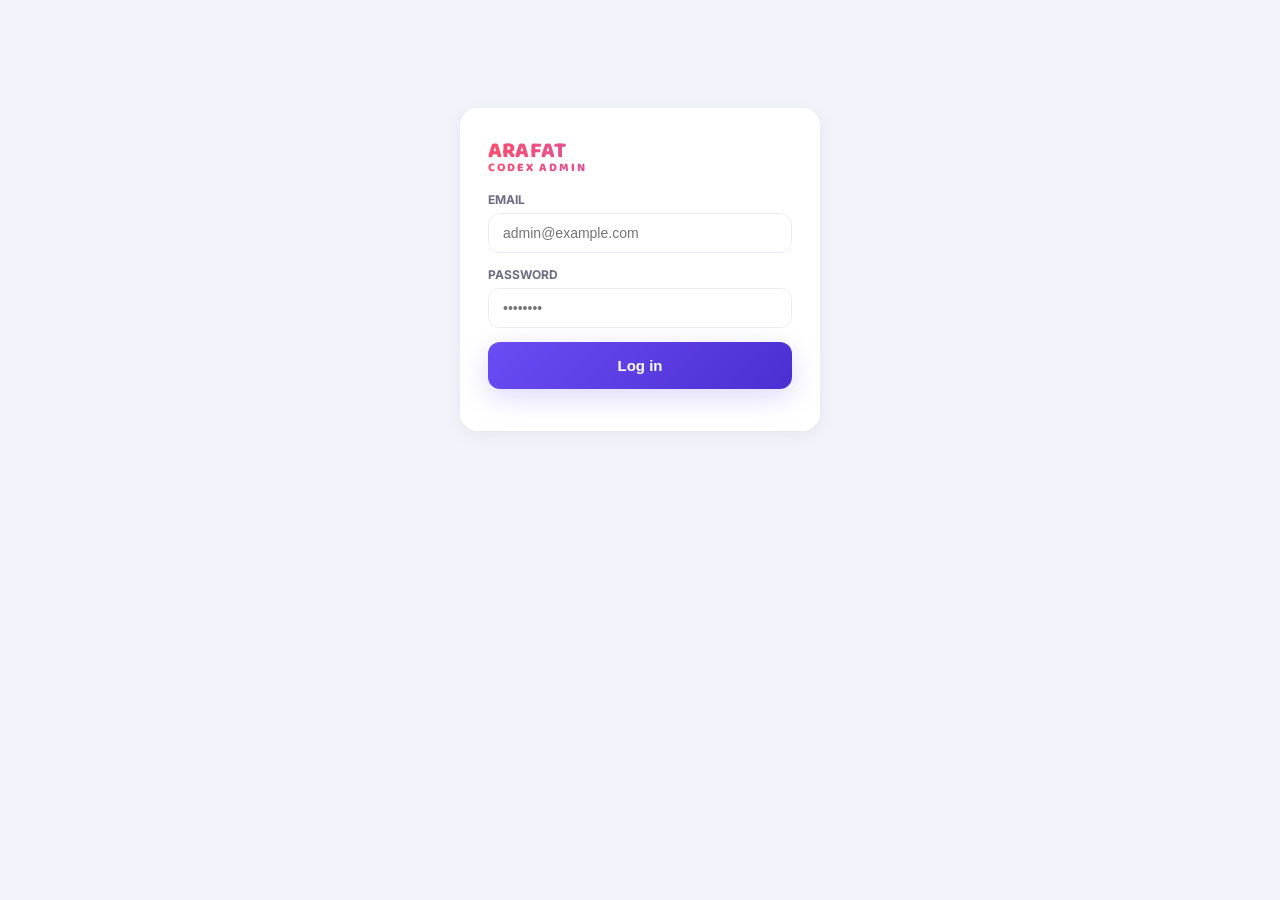
==== frontend/admin/index.html @ 89444cfe "Add files via upload" ====
<!DOCTYPE html>
<html lang="en">
<head>
<meta charset="UTF-8" />
<meta name="viewport" content="width=device-width, initial-scale=1.0" />
<title>Admin · Arafat Codex</title>
<link rel="stylesheet" href="css/admin.css" />
</head>
<body>
<div class="admin-shell">
  <div class="admin-header">
    <div class="brand">ARAFAT<br /><small>CODEX ADMIN</small></div>
    <button class="logout-btn" id="logoutBtn">Log out</button>
  </div>

  <div class="admin-tabs">
    <div class="admin-tab active" data-tab="products">Products</div>
    <div class="admin-tab" data-tab="settings">Payment & Settings</div>
    <div class="admin-tab" data-tab="orders">Orders</div>
  </div>

  <!-- PRODUCTS -->
  <div class="admin-panel active" id="panel-products">
    <div class="admin-card">
      <h3 style="margin-top:0;">Add / edit product</h3>
      <div class="admin-grid">
        <div class="form-row"><label>Name</label><input id="p_name" placeholder="FREE FIRE LIKES" /></div>
        <div class="form-row"><label>Subtitle</label><input id="p_subtitle" placeholder="UID TOPUP" /></div>
        <div class="form-row"><label>Category</label><input id="p_category" placeholder="likes" /></div>
        <div class="form-row"><label>Requires player UID?</label>
          <select id="p_requires_uid"><option value="true">Yes</option><option value="false">No</option></select>
        </div>
      </div>
      <div id="packageRows"></div>
      <button class="btn-sm approve" onclick="addPackageRow()">+ Add package</button>
      <div style="margin-top:16px; display:flex; gap:10px;">
        <button class="btn-primary" style="width:auto; margin:0;" onclick="saveProduct()">Save product</button>
        <button class="btn-sm reject" onclick="resetProductForm()">Clear form</button>
      </div>
    </div>

    <div class="admin-card">
      <h3 style="margin-top:0;">Existing products</h3>
      <table class="admin-table" id="productsTable">
        <thead><tr><th>Name</th><th>Category</th><th>Packages</th><th>Active</th><th></th></tr></thead>
        <tbody></tbody>
      </table>
    </div>
  </div>

  <!-- SETTINGS -->
  <div class="admin-panel" id="panel-settings">
    <div class="admin-card">
      <h3 style="margin-top:0;">Payment methods</h3>
      <div class="toggle-row"><span>Binance Pay</span>
        <label class="switch"><input type="checkbox" id="pm_binance" /><span class="slider"></span></label></div>
      <div class="toggle-row"><span>bKash</span>
        <label class="switch"><input type="checkbox" id="pm_bkash" /><span class="slider"></span></label></div>
      <div class="toggle-row"><span>Nagad</span>
        <label class="switch"><input type="checkbox" id="pm_nagad" /><span class="slider"></span></label></div>
    </div>

    <div class="admin-card">
      <h3 style="margin-top:0;">Wallet & deposits</h3>
      <div class="admin-grid">
        <div class="form-row"><label>Binance Pay ID</label><input id="s_binance_pay_id" /></div>
        <div class="form-row"><label>Minimum deposit (USDT)</label><input id="s_min_deposit" type="number" step="0.01" /></div>
      </div>
    </div>

    <div class="admin-card">
      <h3 style="margin-top:0;">Nickname lookup API</h3>
      <p style="color:var(--text-muted); font-size:13px; margin-top:0;">
        Third-party endpoint, not something this project builds - swap or disable it any time.
      </p>
      <div class="admin-grid">
        <div class="form-row"><label>API base URL</label><input id="s_nickname_url" /></div>
      </div>
      <div class="toggle-row"><span>Enabled</span>
        <label class="switch"><input type="checkbox" id="s_nickname_enabled" /><span class="slider"></span></label></div>
    </div>

    <button class="btn-primary" style="width:auto;" onclick="saveSettings()">Save settings</button>
    <div id="settingsResult" style="font-weight:600; margin-top:8px;"></div>
  </div>

  <!-- ORDERS -->
  <div class="admin-panel" id="panel-orders">
    <div class="admin-card">
      <h3 style="margin-top:0;">All orders</h3>
      <table class="admin-table" id="ordersTable">
        <thead><tr><th>Product</th><th>UID</th><th>Price</th><th>Status</th><th></th></tr></thead>
        <tbody></tbody>
      </table>
    </div>
  </div>
</div>

<script src="../js/api.js"></script>
<script src="js/admin.js"></script>
</body>
</html>
---- frontend/admin/css/admin.css ----
@import url('../../css/style.css');

body { background: var(--bg); }

.admin-shell { max-width: 960px; margin: 0 auto; padding: 24px 20px 60px; }

.admin-header {
  display: flex; align-items: center; justify-content: space-between; margin-bottom: 24px;
}
.admin-header .brand { font-size: 24px; }
.logout-btn {
  background: none; border: 1px solid var(--border); border-radius: var(--radius-pill);
  padding: 8px 16px; font-weight: 600; cursor: pointer; color: var(--text-muted);
}

.admin-tabs { display: flex; gap: 8px; margin-bottom: 20px; border-bottom: 1px solid var(--border); }
.admin-tab {
  padding: 10px 18px; font-weight: 700; font-size: 14px; color: var(--text-muted);
  cursor: pointer; border-bottom: 2px solid transparent;
}
.admin-tab.active { color: var(--primary-dark); border-bottom-color: var(--primary); }

.admin-panel { display: none; }
.admin-panel.active { display: block; }

.admin-card {
  background: var(--surface); border-radius: var(--radius-lg); box-shadow: var(--shadow-card);
  padding: 20px; margin-bottom: 16px;
}

.admin-grid { display: grid; grid-template-columns: repeat(auto-fill, minmax(220px, 1fr)); gap: 14px; }

.form-row { display: flex; flex-direction: column; gap: 6px; margin-bottom: 14px; }
.form-row label { font-size: 12px; font-weight: 700; color: var(--text-muted); text-transform: uppercase; }
.form-row input, .form-row select {
  padding: 11px 14px; border-radius: var(--radius-md); border: 1px solid var(--border); font-size: 14px;
}

.toggle-row { display: flex; align-items: center; justify-content: space-between; padding: 10px 0; border-bottom: 1px solid var(--border); }
.toggle-row:last-child { border-bottom: none; }

.switch { position: relative; width: 44px; height: 24px; }
.switch input { opacity: 0; width: 0; height: 0; }
.switch .slider {
  position: absolute; inset: 0; background: #E1E1EA; border-radius: 999px; cursor: pointer; transition: .2s;
}
.switch .slider::before {
  content: ""; position: absolute; width: 18px; height: 18px; left: 3px; top: 3px;
  background: #fff; border-radius: 50%; transition: .2s;
}
.switch input:checked + .slider { background: var(--primary); }
.switch input:checked + .slider::before { transform: translateX(20px); }

table.admin-table { width: 100%; border-collapse: collapse; font-size: 14px; }
table.admin-table th, table.admin-table td { text-align: left; padding: 10px 8px; border-bottom: 1px solid var(--border); }
table.admin-table th { color: var(--text-muted); font-size: 12px; text-transform: uppercase; }

.btn-sm {
  padding: 6px 12px; border-radius: var(--radius-md); border: none; font-weight: 700; font-size: 12px; cursor: pointer;
}
.btn-sm.approve { background: #E7F9EE; color: #16794D; }
.btn-sm.reject { background: #FDEAEA; color: #B91C1C; }

.login-card {
  max-width: 360px; margin: 12vh auto; background: var(--surface); border-radius: var(--radius-lg);
  box-shadow: var(--shadow-card); padding: 32px 28px;
}
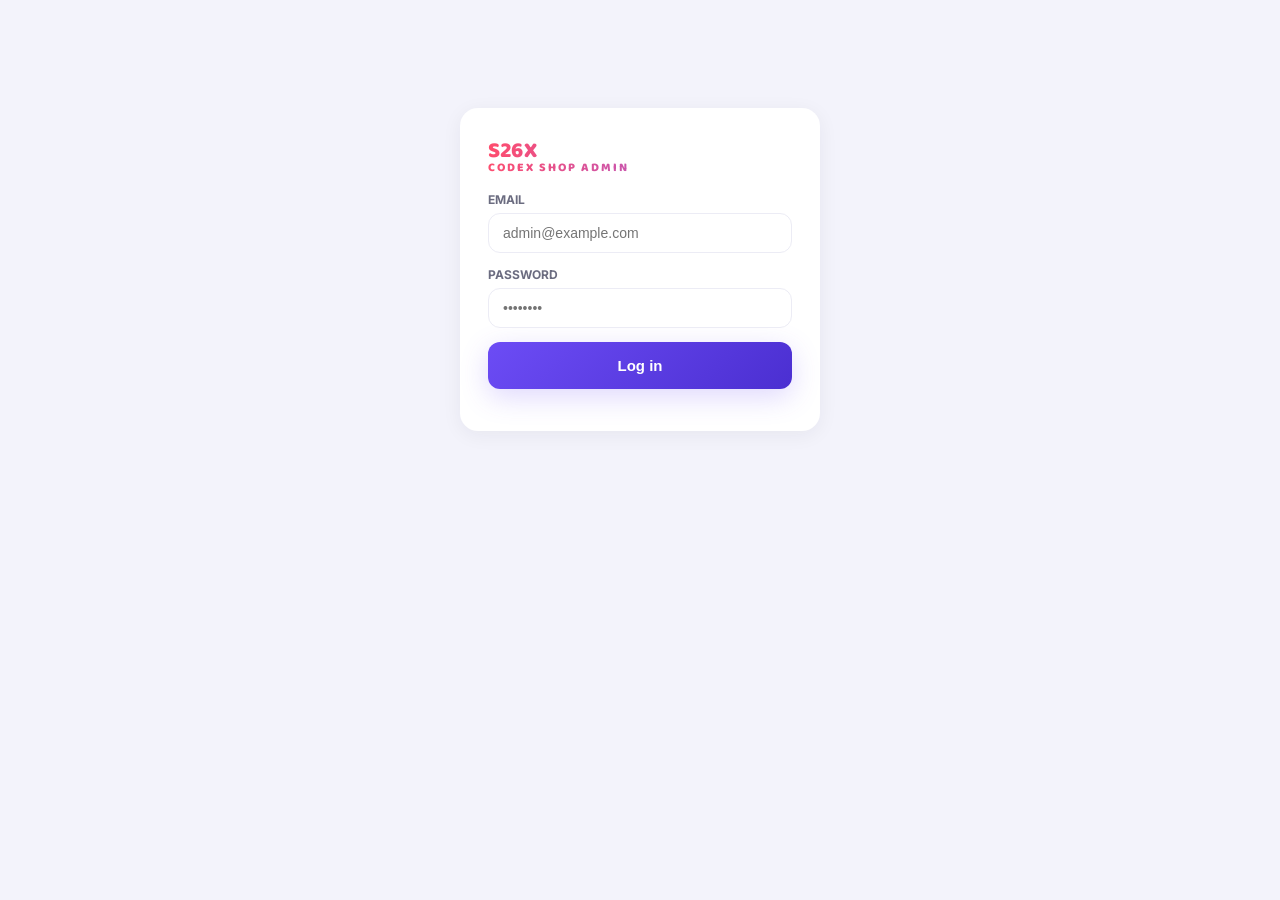
==== commit 6c4b2312: "Add files via upload" ====
--- a/frontend/admin/index.html
+++ b/frontend/admin/index.html
@@ -3,13 +3,13 @@
 <head>
 <meta charset="UTF-8" />
 <meta name="viewport" content="width=device-width, initial-scale=1.0" />
-<title>Admin · Arafat Codex</title>
+<title>Admin · S26X CODEX SHOP</title>
 <link rel="stylesheet" href="css/admin.css" />
 </head>
 <body>
 <div class="admin-shell">
   <div class="admin-header">
-    <div class="brand">ARAFAT<br /><small>CODEX ADMIN</small></div>
+    <div class="brand">S26X<br /><small>CODEX SHOP ADMIN</small></div>
     <button class="logout-btn" id="logoutBtn">Log out</button>
   </div>
 
@@ -96,6 +96,7 @@
   </div>
 </div>
 
+<script>window.S26X_API_BASE_URL = "";</script>
 <script src="../js/api.js"></script>
 <script src="js/admin.js"></script>
 </body>
